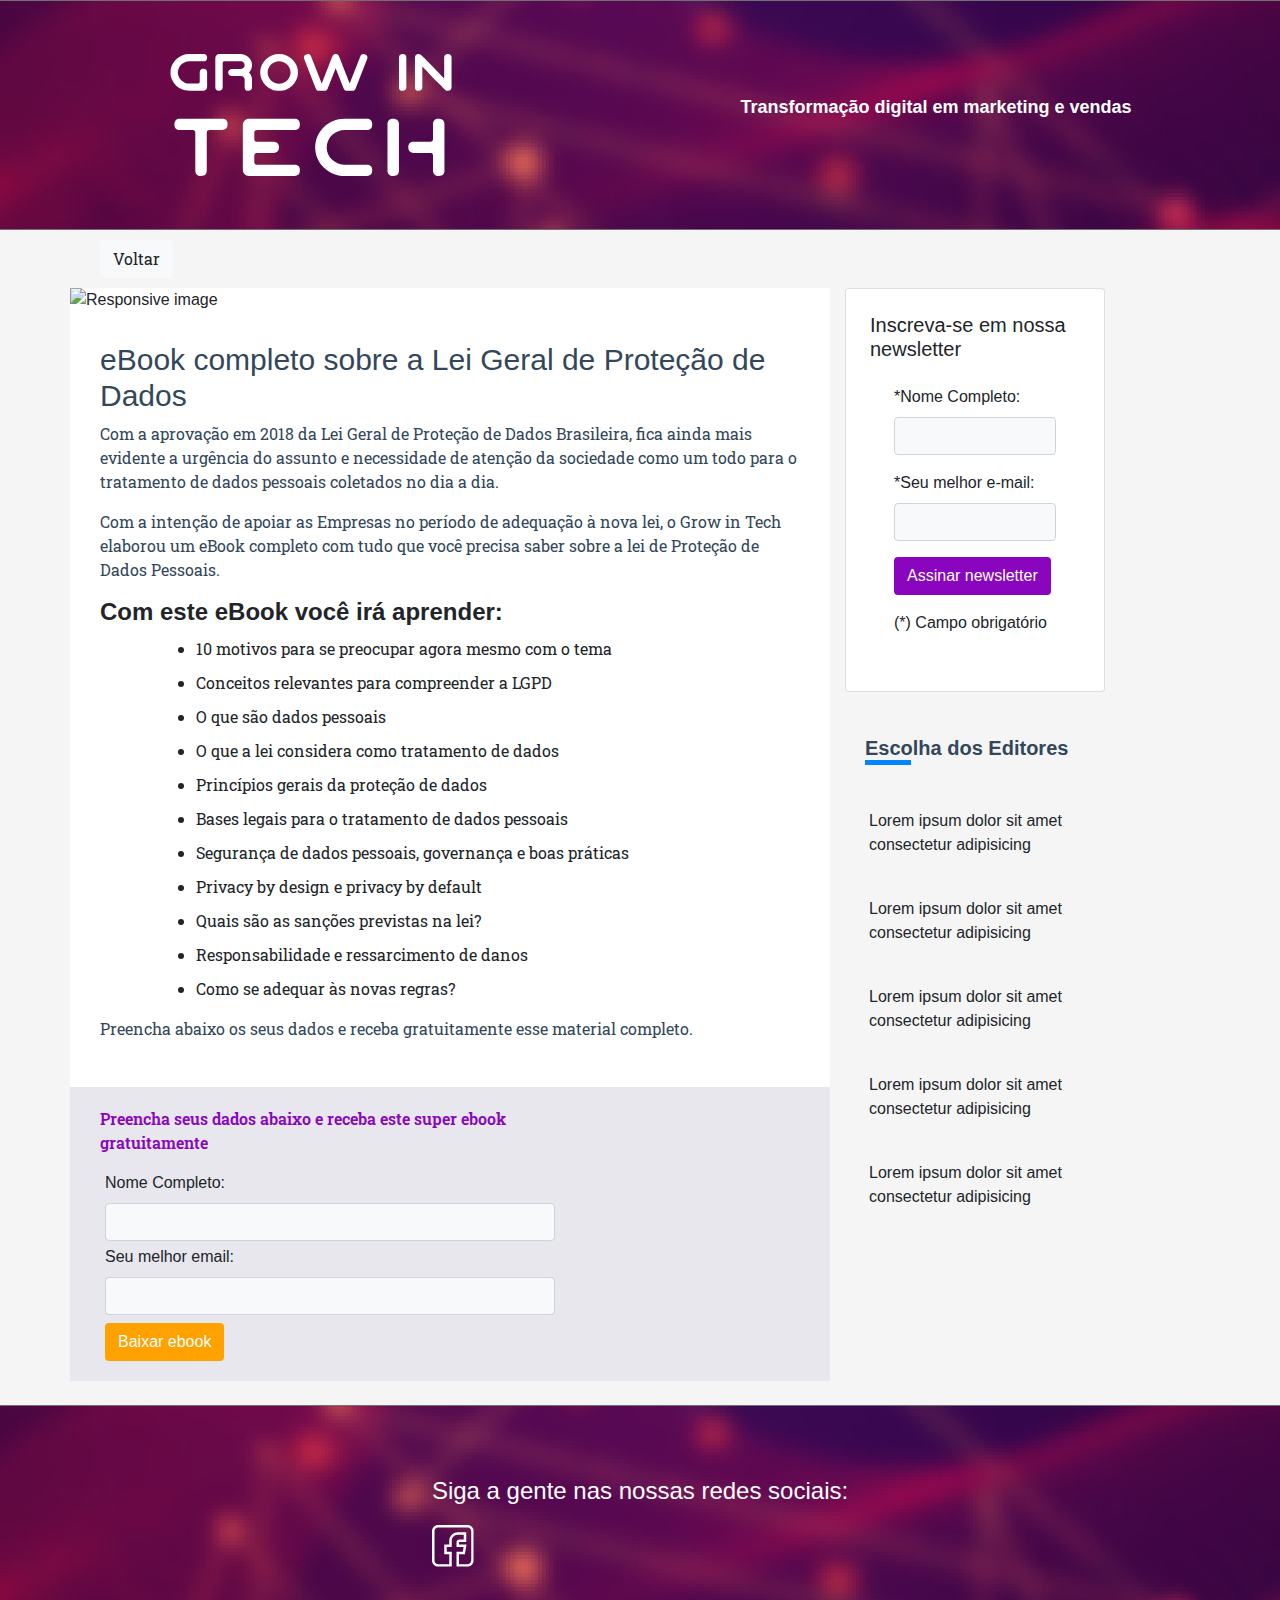
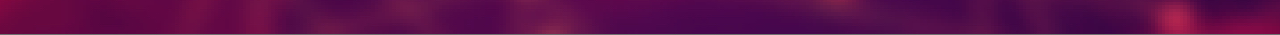
==== src/ebook-lgpd.html @ 01ffda45 "creating and styled ebook page" ====
<!DOCTYPE html>
<html lang="en">

<head>
    <!-- Global site tag (gtag.js) - Google Analytics -->
    <script async src="https://www.googletagmanager.com/gtag/js?id=UA-156755842-1"></script>
    <script>
        window.dataLayer = window.dataLayer || [];
        function gtag() { dataLayer.push(arguments); }
        gtag('js', new Date());

        gtag('config', 'UA-156755842-1');
    </script>

    <!-- Fim Global site tag (gtag.js) - Google Analytics -->
    <meta charset="UTF-8">
    <meta name="viewport" content="width=device-width, initial-scale=1.0">
    <meta http-equiv="X-UA-Compatible" content="ie=edge">
    <link rel="stylesheet" href="assets/css/style.css">
    <link rel="stylesheet" href="https://stackpath.bootstrapcdn.com/bootstrap/4.4.1/css/bootstrap.min.css"
        integrity="sha384-Vkoo8x4CGsO3+Hhxv8T/Q5PaXtkKtu6ug5TOeNV6gBiFeWPGFN9MuhOf23Q9Ifjh" crossorigin="anonymous">
    <link href="https://fonts.googleapis.com/css?family=Poppins|Roboto+Slab&display=swap" rel="stylesheet">
    <title>Grow In Tech - Blog</title>
</head>

<body onload="RecuperPostagem();" style="background-color: #f5f5f5;">
    <header class="hero-bgi">
        <div class="col-lg-12 hero-logo text-center">
            <div style="height: inherit;">
                <img src="assets/css/imgs/logo-gwit.svg" class="img-fluid" alt="Logo do Grow in Tech - Blog"
                    title="Logo do Grow in Tech - Blog" style="height: inherit;">
            </div>
            <div>
                <p>Transformação digital em marketing e vendas</p>
            </div>
        </div>
    </header>
    <div class="container">
        <div class="row">
            <div class="col-lg-8">
                <ul class="categories col-12">
                    <li><button onclick="voltar();" type="button" class="btn btn-light">Voltar</button></li>
                </ul>
            </div>
            <div class="col-lg-4">
                <div>
                    <br>
                    <!--Tinha um search aqui-->
                </div>
            </div>
        </div>
        <div class="row">
            <div class="col-lg-8">
                <div id="principal-new" class="row principal-post">
                    <img src="assets/css/imgs/banner/ebook-banner-page.jpg" class="img-fluid" alt="Responsive image">
                    <div class="principal-description">
                        <h1>eBook completo sobre a Lei Geral de Proteção de Dados</h1>
                        <p>Com a aprovação em 2018 da Lei Geral de Proteção de Dados Brasileira, fica ainda mais
                            evidente a urgência do assunto e necessidade de atenção da sociedade como um todo para o
                            tratamento de dados pessoais coletados no dia a dia.
                        </p>
                        <p>
                            Com a intenção de apoiar as Empresas no período de adequação à nova lei, o Grow in Tech
                            elaborou um eBook completo com tudo que você precisa saber sobre a lei de Proteção de Dados
                            Pessoais.
                        </p>
                        <h4><strong>Com este eBook você irá aprender:</strong></h4>
                        <div class="ebook-list">
                            <ul>
                                <li>
                                    10 motivos para se preocupar agora mesmo com o tema
                                </li>
                                <li>
                                    Conceitos relevantes para compreender a LGPD
                                </li>
                                <li>
                                    O que são dados pessoais
                                </li>
                                <li>
                                    O que a lei considera como tratamento de dados
                                </li>
                                <li>
                                    Princípios gerais da proteção de dados
                                </li>
                                <li>
                                    Bases legais para o tratamento de dados pessoais
                                </li>
                                <li>
                                    Segurança de dados pessoais, governança e boas práticas
                                </li>
                                <li>
                                    Privacy by design e privacy by default
                                </li>
                                <li>
                                    Quais são as sanções previstas na lei?
                                </li>
                                <li>
                                    Responsabilidade e ressarcimento de danos
                                </li>
                                <li>
                                    Como se adequar às novas regras?
                                </li>
                            </ul>
                        </div>
                        <p><span style="font-weight: 400;">Preencha abaixo os seus dados e receba gratuitamente esse
                                material completo.</span></p>
                    </div>
                    <section id="footer-popup-news" style="display: block;">
                            <div class="ebook-form">
                                <div class="col-lg-8">
                                    <form method="POST"
                                        action="https://smtl.gama.academy/leads/3d8521c0-39f4-11ea-a319-e90cfbc180ef"
                                        onsubmit="enviarDados(event);">
                                        <div class="form-row">
                                            <p class="">
                                                Preencha seus dados abaixo e receba este
                                                super ebook gratuitamente
                                            </p>
                                            <div class="mr-2 col-lg-12">
                                                <input type="hidden" name="debugMode" value="true" />
                                                <input type="hidden" name="context" value="Newsletter" />
                                                <label for="inputCompletName">Nome Completo:</label>
                                                <input 
                                                    name="name" 
                                                    pattern="^\D{2,}\s[\D\s]{2,}$"
                                                    title="Digite seu nome completo" 
                                                    type="text"
                                                    class="form-control bg-light" 
                                                    id="inputCompletName" 
                                                    required 
                                                />
                                            </div>
                                            <div class="mt-1 col-lg-12">
                                                <label for="inputEmail">Seu melhor email:</label>
                                                <input 
                                                    name="email"
                                                    type="email"
                                                    class="form-control bg-light"
                                                    title="Digite seu melhor email"
                                                    id="inputEmail"
                                                />
                                            </div>
                                            <div class="mt-2 col-lg-12">
                                                <input name="redirectTo" type="hidden"
                                                    value="https://www.growintech.com.br/" />
                                                <input name="debugMode" type="hidden" value="false" />
                                                <button onclick="submitLead(event);" type="submit"
                                                    class="btn">Baixar ebook</button>
                                            </div>
                                        </div>
                                    </form>
                                </div>
                            </div>
                    </section>
                </div>
            </div>
            <div class="col-lg-4">
                <div class="card subscribe-card">
                    <h5>Inscreva-se em nossa newsletter</h5>
                    <form method="POST" action="https://smtl.gama.academy/leads/3d8521c0-39f4-11ea-a319-e90cfbc180ef"
                        class="px-4 py-3">
                        <div class="form-group">
                            <label for="inputName">*Nome Completo:</label>
                            <input name="name" type="text" pattern="^\D{2,}\s[\D\s]{2,}$"
                                title="Digite seu nome completo" class="form-control bg-light" id="inputName"
                                required />
                        </div>
                        <div class="form-group">
                            <label for="inputEmail">*Seu melhor e-mail:</label>
                            <input name="email" type="email" class="form-control bg-light"
                                title="Digite seu melhor email" id="inputEmail" required />
                        </div>
                        <input name="redirectTo" type="hidden" value="https://www.growintech.com.br/" />
                        <input name="debugMode" type="hidden" value="false" />
                        <button onclick="submitLead(event);" type="submit" class="btn btn-register">Assinar
                            newsletter</button>
                        <div class="mt-3">
                            <p>(*) Campo obrigatório</p>
                        </div>
                    </form>
                </div>
                <div class="mt-4 editors-choice" style="padding: 20px;">
                    <h1>Escolha dos Editores</h1>
                    <ul class="editors-list">
                        <li class="mt-4">
                            <div class="editors-item">
                                <img src="https://picsum.photos/64/64" alt="">
                                <label>
                                    Lorem ipsum dolor sit amet consectetur adipisicing
                                </label>
                            </div>
                        </li>
                        <li class="mt-4">
                            <div class="editors-item">
                                <img src="https://picsum.photos/64/64" alt="">
                                <label>
                                    Lorem ipsum dolor sit amet consectetur adipisicing
                                </label>
                            </div>
                        </li>
                        <li class="mt-4">
                            <div class="editors-item">
                                <img src="https://picsum.photos/64/64" alt="">
                                <label>
                                    Lorem ipsum dolor sit amet consectetur adipisicing
                                </label>
                            </div>
                        </li>
                        <li class="mt-4">
                            <div class="editors-item">
                                <img src="https://picsum.photos/64/64" alt="">
                                <label>
                                    Lorem ipsum dolor sit amet consectetur adipisicing
                                </label>
                            </div>
                        </li>
                        <li class="mt-4">
                            <div class="editors-item">
                                <img src="https://picsum.photos/64/64" alt="">
                                <label>
                                    Lorem ipsum dolor sit amet consectetur adipisicing
                                </label>
                            </div>
                        </li>
                    </ul>
                </div>
            </div>
        </div>
    </div>
    <footer class="footer footer-bgi mt-4">
        <div class="">
            <p>Siga a gente nas nossas redes sociais:</p>
            <a href="http://facebook.com/growint3ch" target="_blank">
                <img src="assets/css/imgs/facebook-icon.png" alt="icone do facebook"
                    title="Siga para nossas redes sociais">
            </a>
        </div>
    </footer>
</body>

</html>
---- src/assets/css/style.css ----
/* html, body, div, span, applet, object, iframe,
h1, h2, h3, h4, h5, h6, p, blockquote, pre,
a, abbr, acronym, address, big, cite, code,
del, dfn, em, img, ins, kbd, q, s, samp,
small, strike, strong, sub, sup, tt, var,
b, u, i, center,
dl, dt, dd, ol, ul, li,
fieldset, form, label, legend,
table, caption, tbody, tfoot, thead, tr, th, td,
article, aside, canvas, details, embed, 
figure, figcaption, footer, header, hgroup, 
menu, nav, output, ruby, section, summary,
time, mark, audio, video {
	margin: 0;
	padding: 0;
	border: 0;
	font-size: 100%;
	font: inherit;
	vertical-align: baseline;
}
/* HTML5 display-role reset for older browsers */
article, aside, details, figcaption, figure, 
footer, header, hgroup, menu, nav, section {
	display: block;
}
body {
	line-height: 1;
}
ol, ul {
	list-style: none;
}
blockquote, q {
	quotes: none;
}
blockquote:before, blockquote:after,
q:before, q:after {
	content: '';
	content: none;
}
table {
	border-collapse: collapse;
	border-spacing: 0;
} */

.bg-color {
	background-color: #f5f5f5;
}

.hero-bgi {
	background-image: url("imgs/banner/hero-bg.jpg");
	background-position: center;
	background-repeat: no-repeat;
	background-size: cover;
	position: relative;
	height: 230px;
}

.footer-bgi {
	background-image: url("imgs/banner/hero-bg.jpg");
	background-position: center;
	background-repeat: no-repeat;
	background-size: cover;
	position: relative;
	height: 230px;
}

.hero-text {
	text-align: center;
	position: absolute;
	top: 50%;
	left: 50%;
	transform: translate(-50%, -50%);
	color: white;
	font-size: 40px;
}

.categories {
    padding: 10px;
    margin:0px;
    list-style:none;
    display: flex;
	justify-content: space-between;
	font-family: 'Roboto Slab', serif;
}

.categories li {
    display: inline;
}

.principal-post {
	background-color: #fff;
}

.principal-description {
	padding: 30px;
}

.principal-post p {
	color: #33475b;
	font-size: 16px;
	font-family: 'Roboto Slab', serif;
}

.principal-post h1 {
	color: #33475b;
	font-size: 30px;
}

.subscribe-card {
	width: 260px;
	padding: 24px;
}

.post-title {
}

.post {
	
}

.banner-column {
	width: 260px;
	height: 600px;
	border: 2px solid #33475b;
	padding: 14px;
	color: #fff;
	font-family: 'Roboto Slab', serif;
	background-color: #1e87e7;
	text-align: center;
}

.banner-column p {
	padding: 16px;
	margin-bottom: 0;
	font-weight: 700;
}

.banner-column button {
	background-color: #ffa200;
	color: #fff;
	padding: 16px;
	border-radius: 4px;
	font-weight: 600;
	font-family: 'Poppins', sans-serif;
}

.ebook-banner img {
	/* -webkit-filter: drop-shadow(5px 5px 5px #222);
	filter: drop-shadow(5px 5px 5px #222); */
	/* filter: drop-shadow(-8px 6px 20px #ffff); */
}

.editors-choice {
	width: 260px;
}

.editors-choice h1 {
	font-weight: 600;
	color: #33475b;
	font-size: 20px;
}

.editors-choice h1::after {
	content: '';
	display: block;
	width: 46px;
	height: 5px;
	background-color: #0085ff;
}

.editors-list {
	margin-top: 40px;
	padding: 0;
}

.editors-list img {
	border-radius: 50%;
}

.editors-item {
	display: flex;
	justify-content: center;
	align-items: center;
}

.editors-list label {
	padding: 4px;
}

.footer-popup-news {
	background: #fff;
	color: #33475b;
    padding: 23px 0 46px;
    /* position: fixed; */
    bottom: 0;
    width: 100%;
    display: none;
	z-index: 1;
	bottom: 90px;
	font-size: 18px;
	margin-top: 30px;
}

.footer-popup-news.ativo {
	opacity: 1;
    transform: translate3d(0px, 0, 0);
}


.footer-popup-news h1 {
	font-size: 32px;
	color: #8a05be;
}

.footer-popup-news p {
	font-size: 18px;
}

.btn-register {
	background-color: #8a05be !important;
	color: #fff !important;
}

.footer {
	justify-content: center;
    display: flex;
    flex-direction: column;
    align-items: center;
}

.footer p {
	font-size: 24px;
	color: #fff;
}

.hero-logo {
	height: inherit;
    display: flex;
    justify-content: space-around;
	align-items: center;
	color: #fff;
	font-size: 18px;
	font-weight: bold;
}
.loading-gif{
	position: relative;
    margin-left: 25%;
}

.opac-zero{
	opacity: 0;
}

/* 
font-family: 'Roboto Slab', serif;
font-family: 'Poppins', sans-serif; */

/* for ebook-lgpd.html */
.ebook-form {
	padding: 20px;
	background-color: #e7e7ed;
}

.ebook-form p {
	color: #8a05be;
	font-weight: 600;
}

.ebook-form button {
	background: #ffa200;
	color: #fff;
}

.ebook-list ul {
	font-size: 16px;
	list-style: unset;
	padding-left: 6rem;
	font-family: 'Roboto Slab', serif;
	font-weight: regular;
}

.ebook-list ul li {
	margin: 10px 0;
}
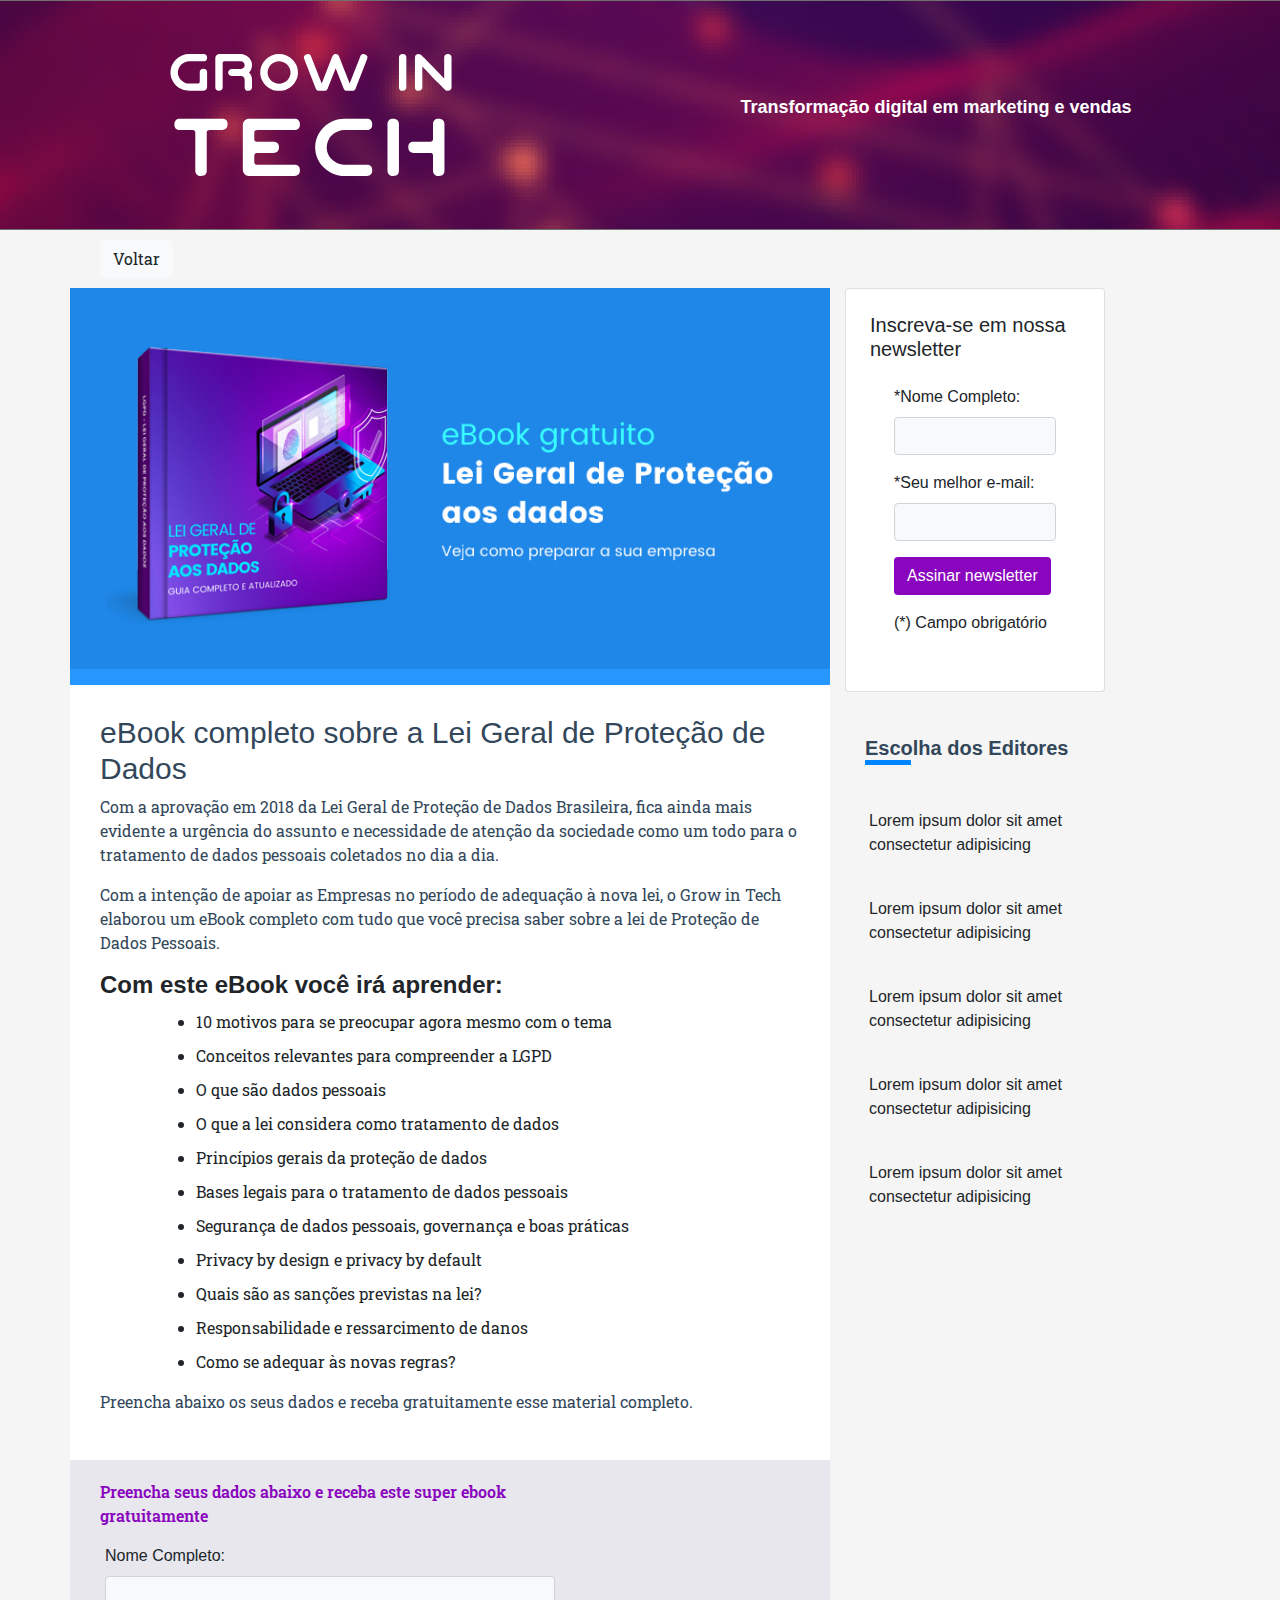
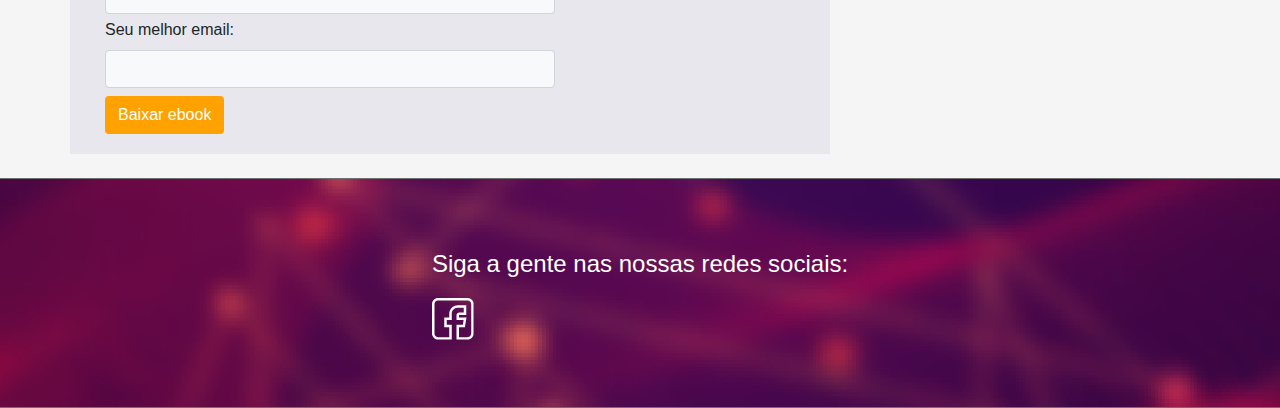
==== commit 62813bc6: "removing dual inputs" ====
--- a/src/ebook-lgpd.html
+++ b/src/ebook-lgpd.html
@@ -23,7 +23,7 @@
     <title>Grow In Tech - Blog</title>
 </head>
 
-<body onload="RecuperPostagem();" style="background-color: #f5f5f5;">
+<body style="background-color: #f5f5f5;">
     <header class="hero-bgi">
         <div class="col-lg-12 hero-logo text-center">
             <div style="height: inherit;">
@@ -39,7 +39,11 @@
         <div class="row">
             <div class="col-lg-8">
                 <ul class="categories col-12">
-                    <li><button onclick="voltar();" type="button" class="btn btn-light">Voltar</button></li>
+                    <li>
+                        <a href="index.html">
+                            <button type="button" class="btn btn-light">Voltar</button>
+                        </a>
+                    </li>
                 </ul>
             </div>
             <div class="col-lg-4">
@@ -110,7 +114,8 @@
                                 <div class="col-lg-8">
                                     <form method="POST"
                                         action="https://smtl.gama.academy/leads/3d8521c0-39f4-11ea-a319-e90cfbc180ef"
-                                        onsubmit="enviarDados(event);">
+                                        onsubmit="enviarDados(event);
+                                        ">
                                         <div class="form-row">
                                             <p class="">
                                                 Preencha seus dados abaixo e receba este
@@ -141,9 +146,8 @@
                                                 />
                                             </div>
                                             <div class="mt-2 col-lg-12">
-                                                <input name="redirectTo" type="hidden"
-                                                    value="https://www.growintech.com.br/" />
-                                                <input name="debugMode" type="hidden" value="false" />
+                                                <input name="redirectTo" type="hidden" value="https://www.growintech.com.br/" />
+                                                <input name="debugMode" type="hidden" value="true" />
                                                 <button onclick="submitLead(event);" type="submit"
                                                     class="btn">Baixar ebook</button>
                                             </div>
@@ -237,5 +241,5 @@
         </div>
     </footer>
 </body>
-
+<script src="assets/ebook.js"></script>
 </html>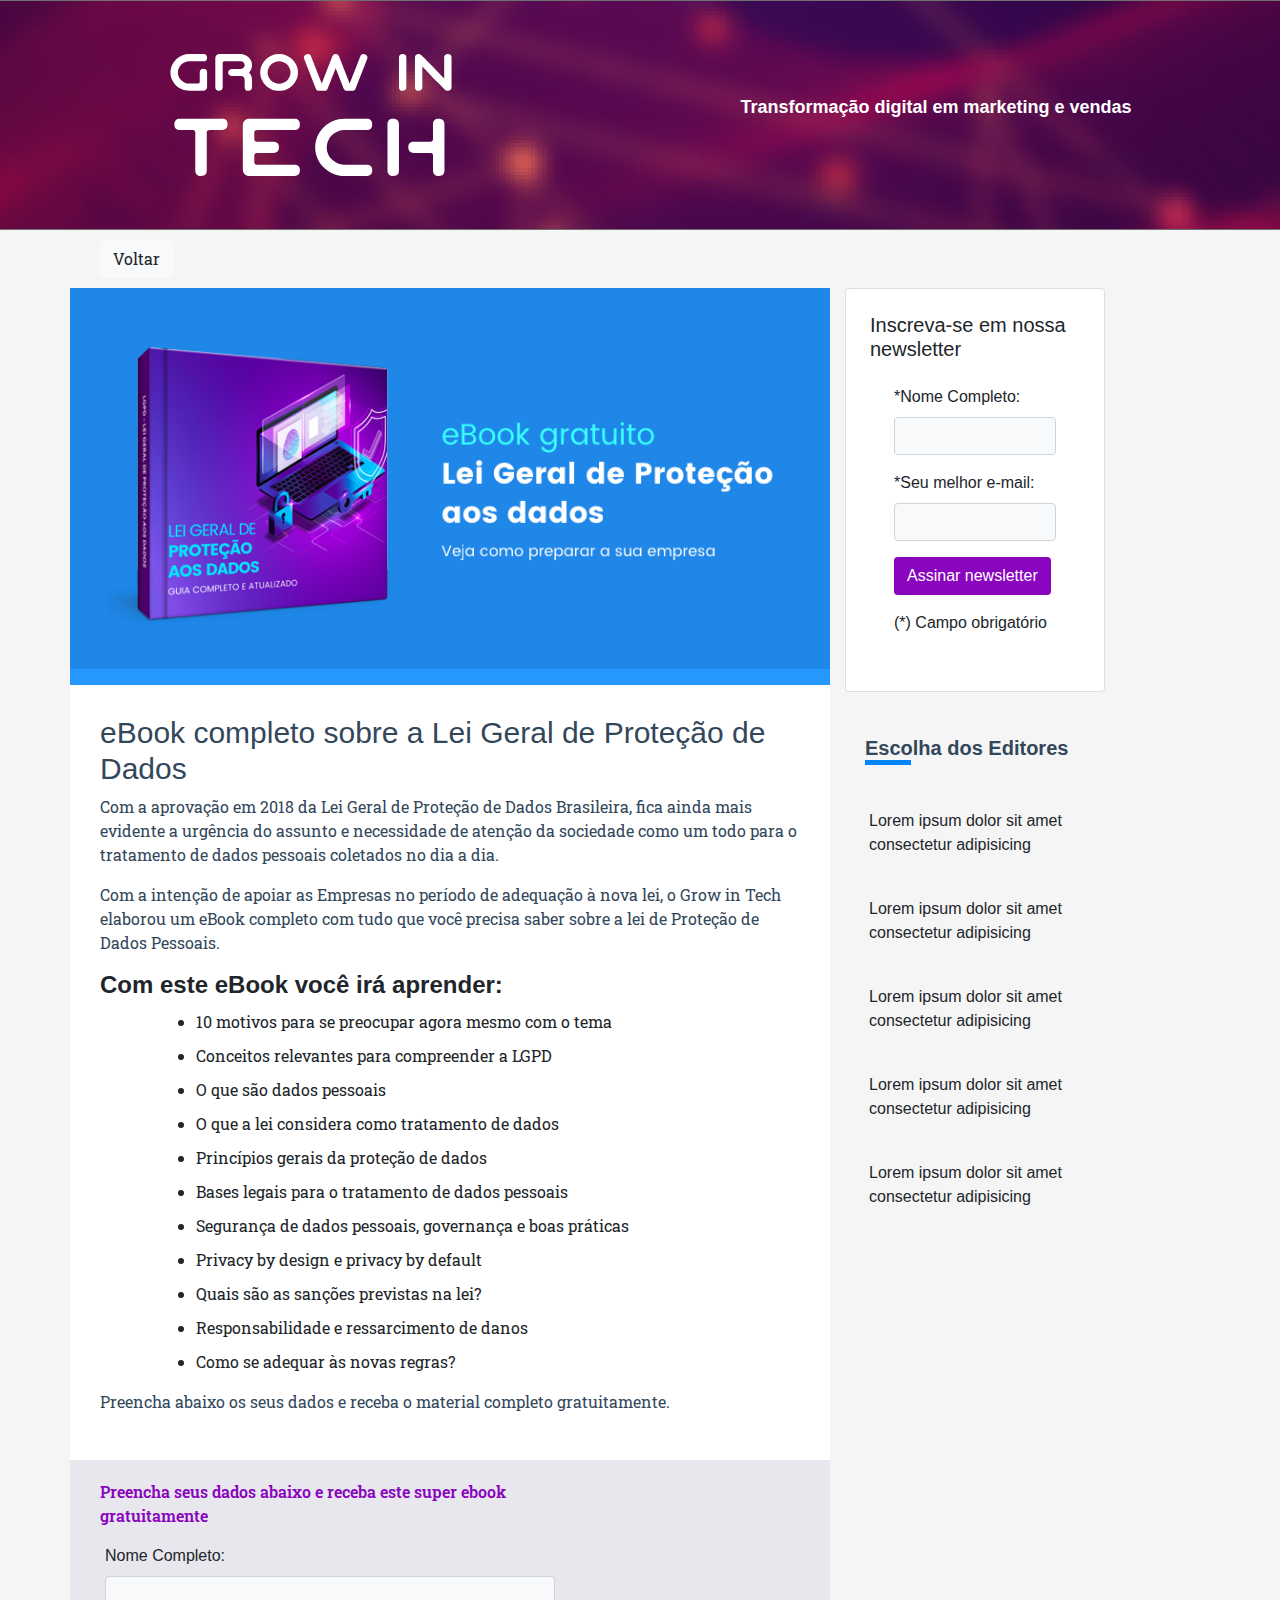
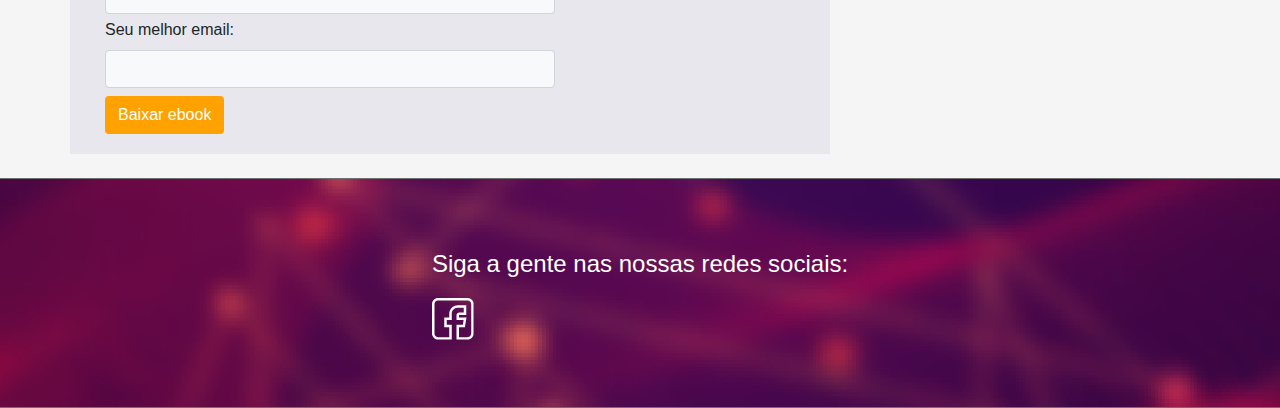
==== commit 8c1394ca: "fix title and meta tag for static pages" ====
--- a/src/ebook-lgpd.html
+++ b/src/ebook-lgpd.html
@@ -16,11 +16,12 @@
     <meta charset="UTF-8">
     <meta name="viewport" content="width=device-width, initial-scale=1.0">
     <meta http-equiv="X-UA-Compatible" content="ie=edge">
+    <meta name="description" content="Quer saber tudo sobre a Lei de Proteção de Dados - LGPD? Então baixe nosso eBook e fique por dentro dos princípios e como se adaptar a essa nova realidade."> 
     <link rel="stylesheet" href="assets/css/style.css">
     <link rel="stylesheet" href="https://stackpath.bootstrapcdn.com/bootstrap/4.4.1/css/bootstrap.min.css"
         integrity="sha384-Vkoo8x4CGsO3+Hhxv8T/Q5PaXtkKtu6ug5TOeNV6gBiFeWPGFN9MuhOf23Q9Ifjh" crossorigin="anonymous">
     <link href="https://fonts.googleapis.com/css?family=Poppins|Roboto+Slab&display=swap" rel="stylesheet">
-    <title>Grow In Tech - Blog</title>
+    <title>eBook: LGPD - Como Preparar Sua Empresa? | Grow In Tech</title>
 </head>
 
 <body style="background-color: #f5f5f5;">
@@ -106,8 +107,9 @@
                                 </li>
                             </ul>
                         </div>
-                        <p><span style="font-weight: 400;">Preencha abaixo os seus dados e receba gratuitamente esse
-                                material completo.</span></p>
+                        <p>
+                            <span style="font-weight: 400;">Preencha abaixo os seus dados e receba o material completo gratuitamente.</span>
+                        </p>
                     </div>
                     <section id="footer-popup-news" style="display: block;">
                             <div class="ebook-form">
@@ -147,7 +149,7 @@
                                             </div>
                                             <div class="mt-2 col-lg-12">
                                                 <input name="redirectTo" type="hidden" value="https://www.growintech.com.br/" />
-                                                <input name="debugMode" type="hidden" value="true" />
+                                                <input name="debugMode" type="hidden" value="false" />
                                                 <button onclick="submitLead(event);" type="submit"
                                                     class="btn">Baixar ebook</button>
                                             </div>
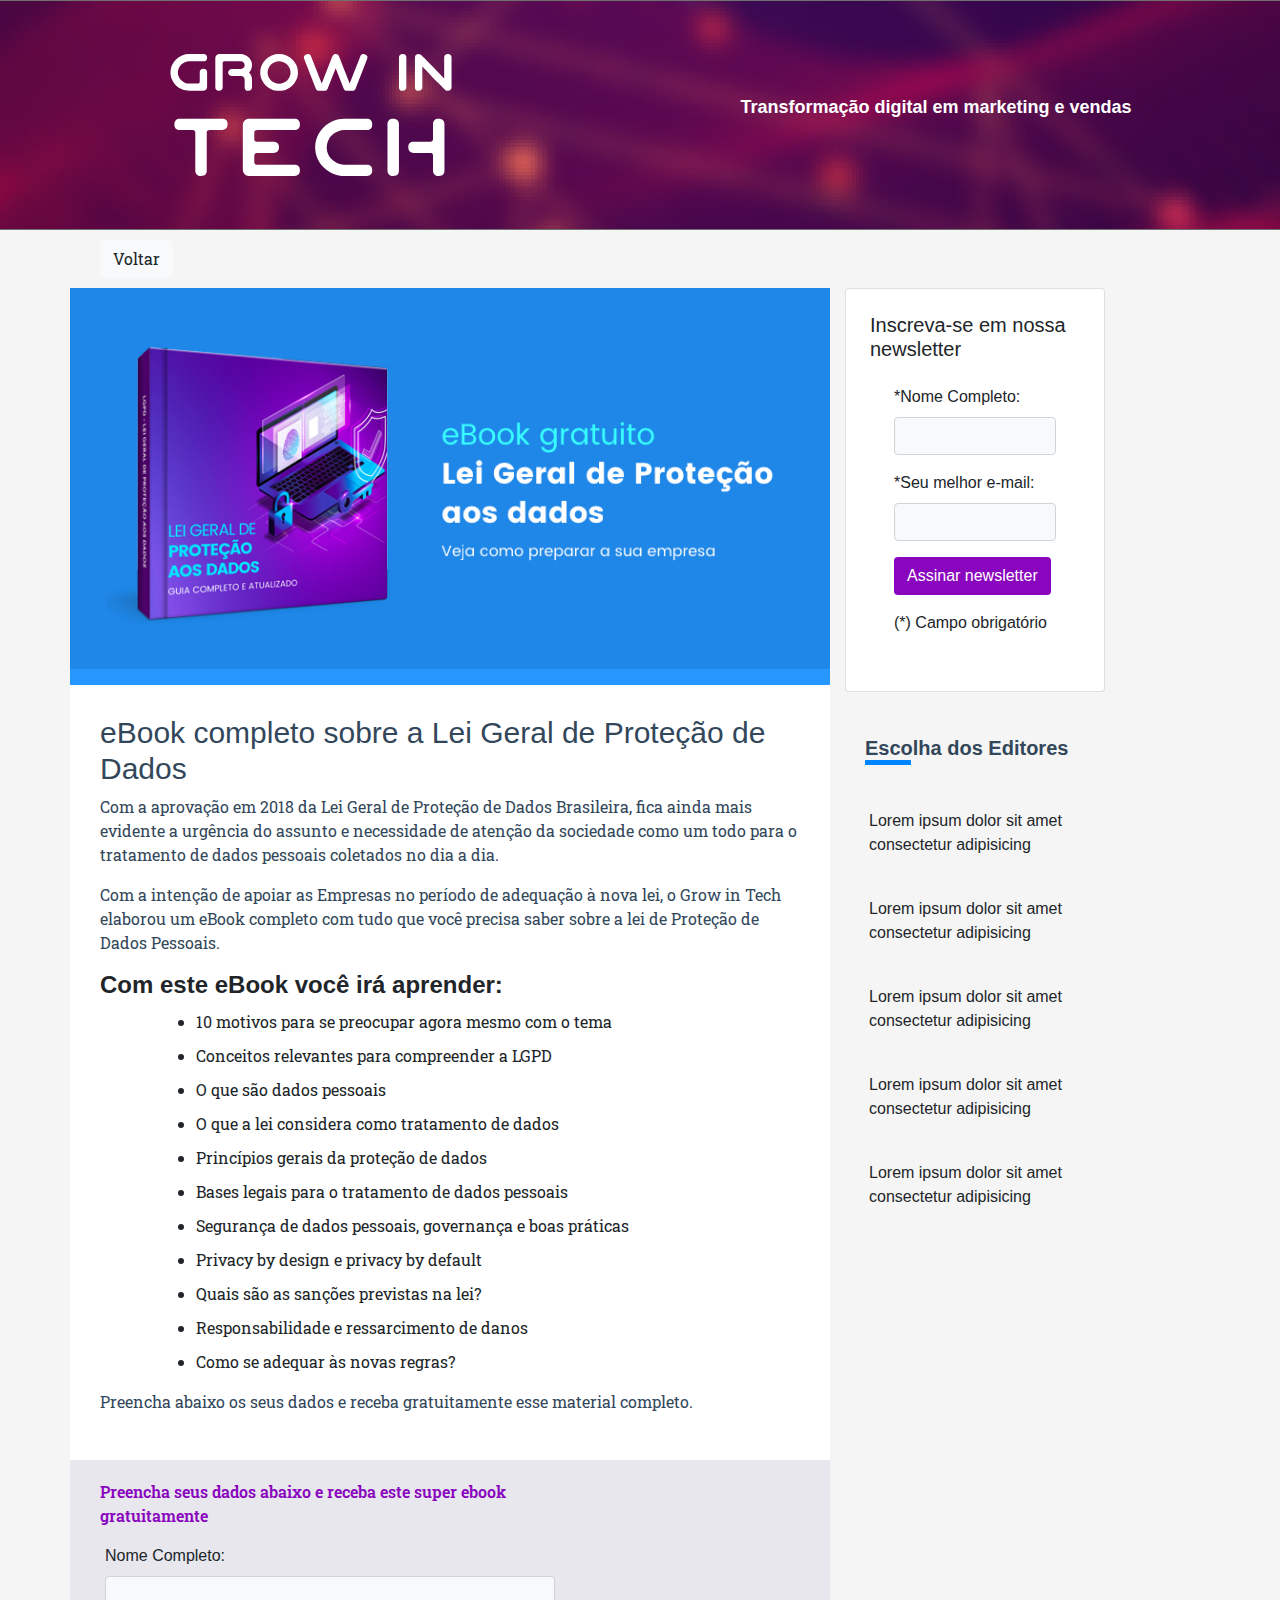
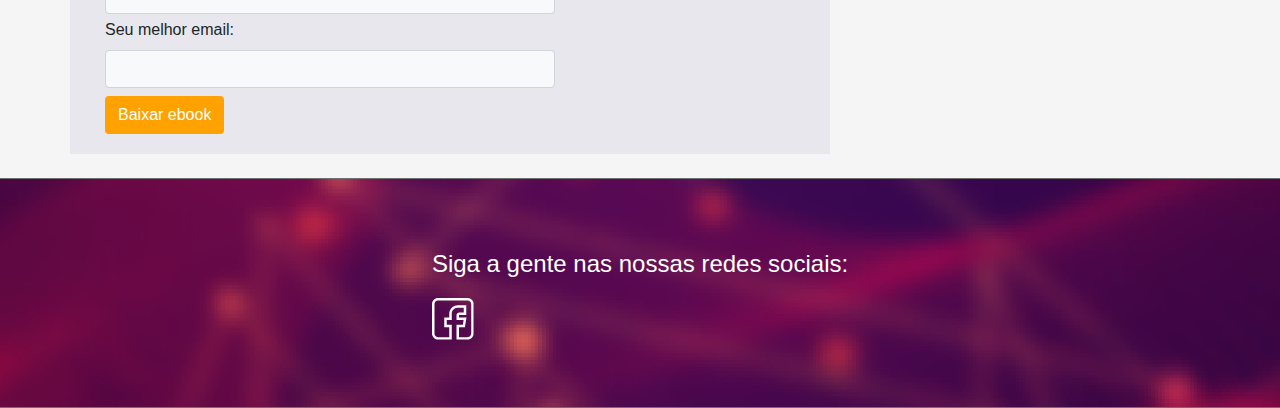
==== commit aa91d8d0: "Refactors forms, functions for sending data to the APIs and adds the modal" ====
--- a/src/ebook-lgpd.html
+++ b/src/ebook-lgpd.html
@@ -16,12 +16,12 @@
     <meta charset="UTF-8">
     <meta name="viewport" content="width=device-width, initial-scale=1.0">
     <meta http-equiv="X-UA-Compatible" content="ie=edge">
-    <meta name="description" content="Quer saber tudo sobre a Lei de Proteção de Dados - LGPD? Então baixe nosso eBook e fique por dentro dos princípios e como se adaptar a essa nova realidade."> 
     <link rel="stylesheet" href="assets/css/style.css">
+    <link rel="stylesheet" href="assets/css/modal.css">
     <link rel="stylesheet" href="https://stackpath.bootstrapcdn.com/bootstrap/4.4.1/css/bootstrap.min.css"
         integrity="sha384-Vkoo8x4CGsO3+Hhxv8T/Q5PaXtkKtu6ug5TOeNV6gBiFeWPGFN9MuhOf23Q9Ifjh" crossorigin="anonymous">
     <link href="https://fonts.googleapis.com/css?family=Poppins|Roboto+Slab&display=swap" rel="stylesheet">
-    <title>eBook: LGPD - Como Preparar Sua Empresa? | Grow In Tech</title>
+    <title>Grow In Tech - Blog</title>
 </head>
 
 <body style="background-color: #f5f5f5;">
@@ -107,22 +107,18 @@
                                 </li>
                             </ul>
                         </div>
-                        <p>
-                            <span style="font-weight: 400;">Preencha abaixo os seus dados e receba o material completo gratuitamente.</span>
-                        </p>
+                        <p><span style="font-weight: 400;">Preencha abaixo os seus dados e receba gratuitamente esse
+                                material completo.</span></p>
                     </div>
                     <section id="footer-popup-news" style="display: block;">
                             <div class="ebook-form">
                                 <div class="col-lg-8">
-                                    <form method="POST"
-                                        action="https://smtl.gama.academy/leads/3d8521c0-39f4-11ea-a319-e90cfbc180ef"
-                                        onsubmit="enviarDados(event);
-                                        ">
+                                    <form onsubmit="processarCadastro(event);">
                                         <div class="form-row">
-                                            <p class="">
+                                            <p>
                                                 Preencha seus dados abaixo e receba este
                                                 super ebook gratuitamente
-                                            </p>
+                                            </>
                                             <div class="mr-2 col-lg-12">
                                                 <input type="hidden" name="debugMode" value="true" />
                                                 <input type="hidden" name="context" value="Newsletter" />
@@ -150,8 +146,7 @@
                                             <div class="mt-2 col-lg-12">
                                                 <input name="redirectTo" type="hidden" value="https://www.growintech.com.br/" />
                                                 <input name="debugMode" type="hidden" value="false" />
-                                                <button onclick="submitLead(event);" type="submit"
-                                                    class="btn">Baixar ebook</button>
+                                                <button type="submit" class="btn">Baixar ebook</button>
                                             </div>
                                         </div>
                                     </form>
@@ -163,8 +158,7 @@
             <div class="col-lg-4">
                 <div class="card subscribe-card">
                     <h5>Inscreva-se em nossa newsletter</h5>
-                    <form method="POST" action="https://smtl.gama.academy/leads/3d8521c0-39f4-11ea-a319-e90cfbc180ef"
-                        class="px-4 py-3">
+                    <form class="px-4 py-3" onsubmit="processarCadastro(event);">
                         <div class="form-group">
                             <label for="inputName">*Nome Completo:</label>
                             <input name="name" type="text" pattern="^\D{2,}\s[\D\s]{2,}$"
@@ -174,12 +168,9 @@
                         <div class="form-group">
                             <label for="inputEmail">*Seu melhor e-mail:</label>
                             <input name="email" type="email" class="form-control bg-light"
-                                title="Digite seu melhor email" id="inputEmail" required />
+                                title="Digite seu melhor e-mail" id="inputEmail" required />
                         </div>
-                        <input name="redirectTo" type="hidden" value="https://www.growintech.com.br/" />
-                        <input name="debugMode" type="hidden" value="false" />
-                        <button onclick="submitLead(event);" type="submit" class="btn btn-register">Assinar
-                            newsletter</button>
+                        <button type="submit" class="btn btn-register">Assinar newsletter</button>
                         <div class="mt-3">
                             <p>(*) Campo obrigatório</p>
                         </div>
@@ -242,6 +233,181 @@
             </a>
         </div>
     </footer>
+    <!--Modal-->
+    <div id="myModal" class="avengers-modal">
+
+      <!-- Modal content -->
+      <div class="avengers-modal-content">
+        <div class="avengers-modal-header">
+          <span class="avengers-modal-close" onclick="fecharTermos();">&times;</span>
+          <h2>Política de Privacidade</h2>
+          <p>Política de Privacidade e processamento de dados da Grow in Tech</p>
+        </div>
+        <div class="avengers-modal-body">
+          <p>A Gama Academy, com o CNPJ 20.612.827/0001-63, com Sede na Rua Capitão Antônio Rosa, Pinheiros. São Paulo, Brasil é a tutora das atividades desenvolvidas pela Grow in Tech.</p>
+          <p>A Grow in Tech, é a responsável pela guarda e tratamento de todo os dados pessoais recolhidos, ou de quaisquer dados pessoais que nos forneça por qualquer via de comunicação. Comprometemo-nos a respeitar a privacidade dos utilizadores, e a assegurar a confidencialidade e segurança dos dados pessoais recebidos, em estreito cumprimento da legislação em vigor.</p>
+          <p>Todos os dados pessoais que recolhemos são da exclusiva propriedade da Grow in Tech. Ainda assim, utilizamos softwares para registro, guarda e tratamento de dados, mas que se encontram igualmente em conformidade com a legislação. Nenhum destes softwares ou entidades gestoras dos mesmos detém qualquer propriedade sobre os seus dados, ou qualquer direito de utilização fora dos termos aqui descritos.</p>
+          <p>Os termos aqui descritos descrevem as nossas práticas no tratamento das informações pessoais ou empresariais que nos fornece ou que recolhemos em qualquer meio.</p>
+          <p>Entenda-se por “meios de comunicação digitais” o nosso website, a nossa newsletter, e redes sociais onde partilhamos trabalhos da Grow in Tech.</p>
+          <p>Para seu conhecimento, saiba que todos os termos e políticas de privacidade aqui descritos também se extendem aos dados pessoais recolhidos offline.</p>
+          <p>É aconselhável ler estes termos e políticas de privacidade para estar informado sobre as nossas práticas.</p>
+
+          <h3>Práticas gerais de privacidade e processamento de dados pessoais:</h3>
+          <p>Fazemos recolha de dados online e offline. Alguns dados são transmitidos e entregues diretamente pelos seus titulares por telefone, email entre outros, ou no preenchimento dos formulários do site. Outros dados são recolhidos automaticamente no nosso site ou newsletter.</p>
+          <p>No site fazemos recolha de dados pessoais: nos formulários de contato do site, no registo na nossa lista de comunicação (Newsletter), através de cookies e outras ferramentas de acompanhamento.</p>
+          <p>Não vendemos quaisquer dados que nos fornece, nem os utilizamos para emails de marketing, spam ou de alguma outra forma indevida.</p>
+          <p>Ao fornecer os seus dados saiba que apenas nos dá permissão para utilização pela nossa empresa e para os efeitos relacionados com o seu pedido ou autorização.</p>
+          <p>Tempo de guarda dos dados:</p>
+          <p>Os seus dados serão mantidos durante o tempo necessário para os devidos efeitos, seja para o cumprimento da relação comercial, consultas comerciais, divulgações de marketing autorizadas ou solicitadas por si ou outras obrigações legais.</p>
+          <p>Todos os dados registados poderão ser guardados por tempos diferentes, consoante o tipo de dados, a autorização que nos for concedida e o efeito para que se obtêm.</p>
+          <p>São geralmente apagados ou arquivados, sempre que se tornem obsoletos ou não mais necessários para efeito nenhum, ainda que o seu consentimento de utilização ainda esteja válido.</p>
+          <p>Os dados não são partilhados com outras entidades, salvo nos seguintes casos:</p>
+          <p>A partilha seja necessária para o desenvolvimento dos serviços que nos requisita. E nesses casos, apenas será partilhada a informação estritamente necessária para o efeito. Poderão ser partilhados com parceiros que colaboram com a Grow in Tech no desenvolvimento do seu projeto ou para a criação de orçamentos. Os nossos parceiros de trabalho são nacionais e garantem-nos o cumprimento desta política de privacidade, garantindo o mesmo sigilo e segurança sobre os seus dados e a não utilização fora do âmbito do projeto em questão.</p>
+          <p>Os softwares que utilizamos ou entidades responsáveis pelos mesmos, poderão ter acesso aos seus dados apenas para efeitos de suporte quando a Grow in Tech o solicita, não tendo quaisquer outros direitos de utilização.</p>
+          <p>Os seus dados são registados em sistemas e softwares considerados seguros e adequados à informação que registamos, e, que se encontram sempre com as atualizações necessárias e aconselhadas pelos mesmos. Procuramos sempre que os dados estejam protegidos da melhor forma, utilizando softwares seguros para que não sejam acedidos de forma indevida.</p>
+          <p>Os seus direitos: a Grow in Tech garante que todos os titulares de dados pessoais possam exercer os seus direitos:</p>
+          <p>Direito a saber que dados temos sobre si, o processamento que efetuamos desses dados e porque o fazemos;</p>
+          <p>Direito a corrigir os dados que temos sobre si ou solicitar a sua correção;</p>
+          <p>Direito a decidir sobre a limitação ou oposição ao tratamento dos seus dados, exceto para os efeitos legais obrigatórios;</p>
+          <p>Direito ao “esquecimento”: tem o direito de nos contactar e pedir para que apaguemos os seus dados dos nossos registos, caso se verifique que: os dados deixam de ser necessários; retire o seu consentimento, desde que aplicável na situação em causa; já não existe nenhum interesse legitimo para defesa de direitos de ambas as partes; já não existe nenhum fundamento legal para os mantermos. O seu pedido será analisado para verificação da possibilidade do mesmo e ser-lhe-á indicado se foram apagados todos os dados, e se não o forem, o por quê.</p>
+          <p>Direito à portabilidade: Caso os seus dados pessoais sejam guardados em meios digitais e automatizados, poderemos entregar-lhe os dados que tivermos em nossa posse, num formato corrente, nos termos da lei atual e dentro do que nos for viável efetuar. O pedido terá de ser efetuado pelo próprio titular dos dados, basear-se num fundamento legal e legítimo e não ser contra a liberdade e direitos de terceiros.</p>
+          <p>Direito de apresentar uma reclamação: todos os titulares de dados pessoais que temos em nossa posse e, que considerem que os seus dados não estão a ser tratados de acordo com o regulamento em vigor, podem apresentar a sua reclamação junto da entidade reguladora – Agência Nacional de Proteção de Dados (ANPD).</p>
+          <p><i>* ANPD - O órgão que tem caráter de regular e fiscalizar a proteção de dados no País ainda não foi criado. Embora esteja habilitado por lei, os nomes dos conselheiros que farão parte da ANPD ainda não foram definidos e sequer passaram pela sabatina no Senado.</i></p>
+
+          <h3>Dados pessoais que recolhemos e porquê?</h3>
+          <p><strong>Dados de Clientes:</strong> Ao tornar-se nosso cliente terá de nos fornecer dados dos mais variados: contatos comerciais ou pessoais, dados para efeitos legais, etc. Todos os seus contatos como cliente são registados para os devidos efeitos, podendo a Grow in Tech utilizá-los para efeitos legais obrigatórios, ou para contatos sobre a nossa relação comercial por telefone, email ou outro meio de contato que nos ceda para esse efeito (skype, whatsApp, etc).</p>
+          <p>Os seus dados poderão ser partilhados com parceiros para efeitos de desenvolvimento de projetos em cursos. Todos os nossos parceiros garantem-nos a não utilização dos dados pessoais de forma indevida, nem fora do âmbito do seu projeto ou serviços contratados para os devidos efeitos legais e de desenvolvimento do seu trabalho.</p>
+          <p>No Website: A Grow in Tech recolhe alguns dados no website www.growintech.com.br, para poder lhe dar uma melhor experiência de navegação e compreendermos como os nossos utilizadores interagem com o nosso website. Estes dados são recolhidos pelas chamadas cookies e outras tecnologias de acompanhamento digital (beacons ou web pixels), instaladas no website e ligados a softwares seguros de terceiros, como sejam ferramentas de Google Analytics.</p>
+          <p>As cookies são utilizadas para diferentes efeitos como o bom funcionamento do website, estatísticas e acompanhamento de comportamento. Algumas destas cookies são meramente funcionais para que possamos apresentar-lhe vídeos e outras funcionalidades. Os dados recolhidos desta forma são sobre o seu IP, o browser de navegação que utiliza, a sua localização, de onde chegou à nossa página, etc.</p>
+
+          <h3>Pedidos de contato através de formulários no site ou outros meios de comunicação:</h3>
+          <p> Os contatos efetuados através dos formulários de contato, são enviados para um email da nossa empresa e guardados numa ferramenta de acompanhamento de clientes e potenciais clientes. Essa informação é mantida durante o tempo que se considerar necessário para dar seguimento e resposta aos pedidos efetuados, realização de propostas ou projetos a decorrer.</p>
+          <p>Os dados pessoais fornecidos diretamente pelos utilizadores nos formulários de pedido de contato (no nosso website) ou fornecidos por qualquer outro meio de comunicação, para pedidos de informação ou consultas comerciais são apenas para utilização interna pela Grow in Tech e são tratados de forma confidencial, respeitando os seus direitos pessoais. Esses dados são apenas utilizados para os devidos efeitos e acompanhamento do contato efetuado e não serão vendidos a terceiros nem utilizados para ações de marketing ou envio de emails de comunicação de marketing, nem quaisquer outros fins indevidos e não solicitados.</p>
+          <p>Dados de colaboradores: Apenas registamos os dados necessários para os âmbitos legais dos contratos em vigor e apenas são utilizados para a gestão do trabalho e obrigações legais de ambas as partes. Podem ser passados a terceiros apenas para o cumprimento de obrigações legais (seguro de acidentes de trabalho, higiene e segurança no trabalho, etc), sendo apenas passados os dados estritamente necessários para os respectivos efeitos. Todos os nossos parceiros garantem-nos a não utilização dos dados de colaboradores de forma indevida, nem fora do âmbito dos serviços que temos contratados para efeitos legais.</p>
+          <p>Dados de outras pessoas: Os pedidos de contato ou pedidos de propostas que recebemos chegam-nos de diferentes meios de comunicação e não apenas online, sendo esses dados apenas guardados para os devidos efeitos, consoante o pedido que nos é efetuado. Estes dados apenas são guardados para podermos responder às solicitações que nos chegam. São guardados durante o tempo que se considerar necessário para responder às solicitações que nos chegam, sendo depois apagados quando já não forem necessários.</p>
+          <p>Newsletter: A subscrição da nossa lista de comunicação, a Newsletter, pede alguns dados pessoais para podermos enviar-lhe a nossa newsletter por email, com as nossas informações de interesse geral, atualizações importantes e comunicações de marketing sobre o nosso trabalho, serviços ou outras informações relacionadas com a nossa área. São informações que consideramos serem relevantes para os utilizadores, ou apenas para lhe desejar um dia feliz em datas especiais. O registo é efetuado por você e pode ser removido em qualquer altura através do link que disponibilizamos em todas as newsletters que enviamos. Se precisar também poderá enviar um email para suporte@growintech.com com o seu pedido.</p>
+          <p>As suas informações ficam registadas no software Grow in Tech que regista cookies essenciais ao seu bom funcionamento.</p>
+          <p>Nas newsletters que lhe enviamos recolhemos ainda outras informações sobre a sua interação e atividade com a newsletter e o site, como por exemplo, se viu a newsletter, se clicou em algum link, que páginas visualizou do nosso website etc. Esse recolhimento é efetuado através de cookies e outras tecnologias de acompanhamento, para sabermos o seu interesse nos assuntos dos emails que lhe enviamos e a sua interação com o nosso conteúdo. Utilizamos estas ferramentas para ir ao encontro dos interesses dos nossos utilizadores. Ao registrar-se, você dá o seu consentimento para este tipo de registro e processamento dos seus dados pessoais. Pode saber mais informações sobre as cookies e outras ferramentas de acompanhamento da newsletter abaixo.</p>
+
+          <h3>Como são utilizados os seus dados</h3>
+          <p>Os dados recolhidos e fornecidos diretamente de clientes, potenciais clientes, fornecedores ou outras entidades serão utilizados para a gestão dos devidos efeitos legais ou contatos comerciais necessários, bem como para comunicação de informações pertinentes para o desenvolvimento ou melhoria dos projetos propostos ou adjudicados.</p>
+          <p>Dados fornecidos apenas para pedidos de informação ou consultas, apenas são utilizados para essa finalidade, e não são alvo das nossas comunicações via newsletter. Caso tenha interesse pode registar-se e passar a recebê-la para se manter informado da nossa atividade.</p>
+          <p>Os dados pessoais ou empresariais recolhidos de clientes poderão ser partilhados com os nossos colaboradores ou fornecedores, e utilizados para o desenvolvimento dos serviços ou trabalhos propostos e adjudicados, sendo que apenas serão facultados os dados estritamente necessários para o efeito.</p>
+          <p>Ao se relacionarem conosco, os nossos clientes entendem e autorizam que os seus dados pessoais e meios de contacto, possam ser utilizados pela Grow in Tech para efeitos legais obrigatórios ou qualquer contato necessário para os projetos adjudicados, no sentido de dar seguimento ao nosso trabalho.</p>
+          <p>Como também disponibilizámos o nosso email no website, recebemos alguns emails diretos de pedidos de informação ou envio de currículos de utilizadores. Estes dados e currículos são objeto de análise pela Grow in Tech para podermos dar uma resposta. Este tipo de informações partilhadas e enviadas pelos utilizadores apenas são utilizadas para podermos responder adequadamente ao pedido efetuado. Não serão utilizados para efeitos de marketing.</p>
+          <p>Todos os meios de contato ou currículos são guardados por tempo indeterminado, que será até se considerarem desatualizados ou poderão ser eliminados de imediato caso não sejam considerados úteis ou pertinentes.</p>
+          <p>Os dados registados na newsletter são guardados no software Grow in Tech para envio de emails de marketing, e são processados para obtermos estatísticas de abertura, cliques, interação com o conteúdo da newsletter, etc, de forma a podermos enviar conteúdos que sejam do interesse de quem se registra. Alguns conteúdos poderão ser personalizados para vocêi, de acordo com o seu perfil e interação.</p>
+
+          <h3>Quais as medidas de segurança que utilizamos</h3>
+          <p>A Grow in Tech protege de forma diligente e adequada todos os dados pessoais recolhidos ou enviados, com a encriptação de dados necessária, e respeitando a política de segurança e as permissões de processamento de todos os dados pessoais. Utilizamos apenas softwares ou entidades que nos garantem essa mesma segurança e sigilo, e efetuamos sempre as actualizações necessárias.</p>
+
+          <h4>Segurança no website</h4>
+          <p>Este site utiliza um serviço externo para tarefas administrativas de segurança, no sentido de evitar que o site seja comprometido.</p>
+          <p>Ao preencher os nossos formulários no website, o seu IP é verificado neste serviço para detecção de IP seguro. Nenhuma desta informação é utilizada de qualquer forma que não para a manutenção de segurança do site e fica registada apenas por 7 dias.</p>
+          
+          <h4>Websites externos</h4>
+          <p>A Grow in Tech fornece ligações a websites de terceiros, quer no site, quer enviando sugestões a clientes para visualização, sendo que a presente política de privacidade apenas se aplica à nossa empresa e ao nosso website growintech.com. Como tal, ao navegarem nesses outros sites deverão consultar a política de privacidade respectiva.</p>
+
+          <h4>Dados e privacidade das crianças</h4>
+          <p>A Grow in Tech não recolhe, em consciência, quaisquer dados pessoais de crianças ou menores de idade. Caso verifiquemos que tal aconteça, esses dados serão eliminados de imediato.</p>
+
+          <h3>Termos de utilização do website e newsletter:</h3>
+          <p>Compromisso, direitos e deveres:</p>
+          <p>Aqui explicamos o nosso compromisso com você e as permissões que nos dará ao visitar o nosso website ou ao registar-se na nossa newsletter e interagir com ela.</p>
+          <p>A grow in Tech não utiliza nos seus meios de comunicação digitais quaisquer instrumentos que possam prejudicar o utilizador ou os seus suportes (computador, smartphones, etc) de visualização dos nossos conteúdos, e comprometem-nos a disponibilizar dentro das nossas melhores capacidades, um website livre de vírus ou outras ferramentas que possam prejudicar o utilizador que o visita.</p>
+          <p>Entenda-se por “meios de comunicação digitais” o nosso website, a nossa newsletter, e redes sociais onde partilhamos trabalhos da Grow in Tech.</p>
+          <p>A Grow in Tech apresenta no seu website, newsletters e redes sociais conteúdos de sua autoria, com direitos de autor e propriedade intelectual. Os trabalhos que apresentamos no nosso portifólio são nossa propriedade intelectual, ainda que sejam propriedade dos clientes para quem os produzimos, mas que nos conferem direito a apresentar o trabalho como sendo da nossa autoria.</p>
+          <p>Os conteúdos ou trabalhos apresentados nos nossos meios digitais são propriedade intelectual da Grow in Tech e o utilizador que nos visita compromete-se a não utilizar ou copiar no todo ou em parte estes conteúdos para: utilização indevida; seu próprio benefício sem um autorização expressa da nossa parte; publicação em qualquer meio ou forma, sem o nosso consentimento ou sem a respectiva atribuição de crédito à nossa empresa.</p>
+          <p>Apenas os colaboradores da Grow in Tech são livres de apresentar nos seus currículos ou portifólios os trabalhos que desenvolvem na e para a Grow in Tech e seus clientes, sem necessitar de um consentimento prévio. Caso não permita que o seu trabalho integre o nosso portifólio poderá enviar até nós o seu pedido. A sua vontade será transmitida igualmente aos colaboradores envolvidos de forma a que não o apresentem no seu respectivo portifólio.</p>
+
+          <h3>Permissão de dados registados online</h3>
+          <p>O website e newsletter da Grow in Tech registam cookies e utilizam ferramentas de acompanhamento para diferentes finalidades, explicadas abaixo.</p>
+          <p>Qualquer pessoa, ao navegar no nosso website ou registar-se na nossa newsletter está a dar-nos o seu consentimento para:</p>
+          <ol>
+            <li>O registo de cookies e outras ferramentas de acompanhamento no seu browser,</li>
+            <li>A guarda e processamento dos dados recolhidos,</li>
+            <li>Para nossa utilização apenas interna e de acordo com a nossa Política de privacidade e os termos indicados abaixo.</li>
+          </ol>
+
+          <h3>O que são Cookies (e outras ferramentas de acompanhamento)</h3>
+          <p>Cookies são pequenos ficheiros que são guardados no seu browser de navegação (Google chrome, Internet explorar, Safari, etc) no computador, tablet ou smartphone, quando visita o nosso website. São maioritariamente usadas por serviços online para, por exemplo, poder fornecer funcionalidades extra, permitindo que estas funcionem de forma correta, ou para obter estatísticas e relatórios do seu funcionamento.</p>
+          <p>As Cookies são definidas pela Grow in Tech no desenvolvimento de funcionalidades no website (denominadas “first party cookies”) ou pelos serviços que integramos, como por exemplo, o Grow in Tech que utilizamos para a gestão das newsletters. Estas são as “third party cookies”, cookies de serviços externos que integramos no website. “Third party cookies” permitem-nos obter e fornecer aos utilizadores mais funcionalidades destes serviços externos. Estes serviços externos que registram as “third party cookies” podem assim reconhecer o seu browser a cada vez que visita o nosso website.</p>
+
+          <h4>Porque utilizamos Cookies</h4>
+          <p>O nosso website utiliza cookies, e outras ferramentas de acompanhamento para fornecer aos utilizadores funcionalidades extra ligadas a serviços que utilizamos, e permite-nos obter relatórios e estatísticas. Utilizamos estas ferramentas para podermos fornecer uma melhor experiência aos utilizadores nos nossos meios de comunicação digital, através da análise dos relatórios e estatísticas. As cookies servem para registarmos informações que nos permitem:</p>
+          <ol>
+            <li>Servir algumas funcionalidades básicas, como visualização de vídeos do nosso canal do Vimeo e Youtube, guardar a sua sessão para o envio de formulários enquanto os preenche, etc;</li>
+            <li>Fazer um acompanhamento da sua actividade e comportamento online: saber que páginas visitou por exemplo;</li>
+            <li>Compreender e melhorar a experiência dos utilizadores no nosso website e perceber as páginas e assuntos que suscitam maior interesse através de estatísticas de visualização das páginas e caminho percorrido pelo utilizadores no site;</li>
+            <li>Fazer acompanhamento das newsletters, para saber quem clicou na newsletter e veio visitar o nosso website ou redes sociais;</li>
+            <li>Reconhecer, ainda que de forma anónima e genérica, quantos utilizadores nos visitam de forma frequente o nosso website e quantos são novos utilizadores.</li>
+          </ol>
+          <p>As cookies no nosso website são anónimas e principalmente utilizadas para efeitos estatísticos e acompanhamento dos utilizadores no nosso website e saber quantos utilizadores seguem para outros meios digitais da Grow in Tech, como as nossas redes sociais.</p>
+          <p>Todos os dados recolhidos não são vendidos a nenhuma entidade externa à nossa empresa. Apenas servem para uso interno da Grow in Tech. Esses dados poderão ser visualizados por outras entidades ou serviços apenas para nos fornecerem apoio técnico, não tendo essas entidades quaisquer direitos sobre os seus dados nem podendo utilizá-los de qualquer forma senão para nos fornecerem serviços no âmbito da nossa atividade.</p>
+
+          <h4>Tipo de cookies</h4>
+          <p>As cookies que utilizamos no nosso website são na sua maioria “persistent cookies”, mas obtém informações genéricas e não nos permitem identificar pessoalmente um utilizador em particular, embora permitam saber alguns dados pessoais sobre o utilizador, como por exemplo onde se localizam os utilizadores, o browser que utilizam, e outros dados semelhantes</p>
+          <p>As “persistent cookies” não são apagadas quando fecha o browser de navegação. Elas mantém-se guardadas para sabermos quando volta ao nosso website novamente. São guardadas pelo máximo de 24 meses. Mas pode sempre, através das configurações do seu browser de navegação, fazer com que elas sejam apagadas sempre que fecha o browser.</p>
+          <p>Algumas cookies poderão estar interligados entre si (p.e. cookies do website com as cookies da newsletter), e desta forma permitem-nos saber que é um utilizador específico e se clicou num link da nossa newsletter e visitou o nosso website.</p>
+          
+          <h4>Cookies que utilizamos:</h4>
+          <p>Google analytics: “persistent cookies” com a duração de 24 meses – são cookies de estatísticas e acompanhamento do comportamento do utilizador. Permitem-nos saber quantas vezes visita o nosso website, qual o browser que está a utilizar, qual a sua localização, e outros dados sobre a sua actividade no nosso website. Não nos permite saber quem é o utilizador em particular. O Google permite-lhe desactivar as permissões de utilização da sua informação registada na web (no nosso website e em todos os que visita) e pode também conhecer a política de privacidade do google analytics aqui: https://policies.google.com/privacy. Veja como pode desactivar as ferramentas de acompanhamento do google analytics neste link oficial do google: https://tools.google.com/dlpage/gaoptout/?hl=pt-PT</p>
+          <p>Cookies do Youtube e Vimeo: são cookies de acompanhamento do google e Vimeo respectivamente para visualização de vídeos do canal youtube e vimeo que integramos no nosso website e recolhem estatísticas de visualizações. O Youtube, caso esteja ligado na sua conta, regista que vídeos o utilizador visualiza no nosso website e na internet em geral, de forma a apresentar-lhe sugestões de acordo com os últimos vídeos que visualizou. Pode desactivar as ferramentas de acompanhamento do youtube na sua conta. Não temos qualquer controlo sobre isso e terá mesmo de desactivar na sua conta youtube que pertence ao google.</p>
+          <p>Cookies de ligação a redes sociais (Facebook, Pinterest, Linkedin, etc): “Third party cookies” – permitem-nos recolher estatísticas de partilha do nosso conteúdo e se visitam as nossas páginas em redes sociais. Estas redes sociais registam cookies no seu browser quando efetua a partilha, mas não é a Grow in Tech que tem controle sobre a implementação destas cookies de terceiros. Como tal, sugerimos que se informe nos respectivos websites para obter informações sobre as cookies que registam e, como pode gerir as suas preferências ou impedir que a sua informação seja utilizada para finalidades que não pretende.</p>
+          <p>Cookies do HubSpot: “persistent cookies” com a duração de 24 meses – são cookies de estatísticas e acompanhamento. Permitem-nos conhecer comportamentos e visitas de determinado utilizador, se o mesmo já realizou algum pedido de contacto no nosso website, se já tinha visitado o nosso site antes, com que frequência visita o nosso site, etc.</p>
+
+          <h4>Outras cookies e ferramentas de acompanhamento:</h4>
+          <p>As nossas newsletter contém pixel gifs, conhecidos por web beacons. São ficheiros de imagem que contém um identificador específico que nos permite reconhecer o subscritor e se este abriu ou clicou na nossa newsletter. Estas tecnologias registam o email do utilizador e permitem-nos direcionar novos emails de acordo com o seu comportamento em emails previamente enviados. Permitem-nos ainda registar para esse subscritor, o seu IP, data e hora de abertura ou clique no email enviado da newsletter. Utilizamos estes registos para efeitos de estatísticas e, por vezes, para determinar o envio de novos emails de seguimento do seu comportamento, em resposta a comportamentos prévios.</p>
+          <p>As ferramentas de acompanhamento do Grow in Tech são registadas nos emails que enviamos, para podermos analisar a sua interação com as nossas newsletters. Ao subscrever a nossa newsletter está a aceitar a utilização destas tecnologias. Não pode desativar estas ferramentas, mas a sua maioria necessita de cookies ativas no seu browser para bom funcionamento.</p>
+          
+          <h4>O que fazemos com a informação das cookies?</h4>
+          <p>O registo de cookies ao longo do tempo permite-nos saber: 1. quantos utilizadores são novos utilizadores (vieram pela primeira vez) 2. quantos utilizadores estão a voltar ao nosso site novamente; 3. quantas vezes os nossos conteúdos são visualizados ou partilhados em redes sociais; 4. quanto tempo, em média, o utilizador passa no nosso website; 5. quais os subscritores da nossa newsletter que mais interagem com o nosso conteúdo; 6. que conteúdos são de maior interesse para os utilizadores do nosso website.</p>
+          
+          <h3>Afinal, o que significa toda esta informação de cookies?</h3>
+          <p>Ao visitar e navegar no nosso site ou subscrever a nossa newsletter, significa que está a aceitar a utilização e registo destas ferramentas para os efeitos descritos acima. Poderá estar a ser acompanhado pelo seu percurso no nosso site, mas na grande maioria dos casos, será apenas será um utilizador anónimo.</p>
+          <p>Pode sempre impedir que sejam gravadas no seu browser ou controlar o registo destas cookies nas diferentes redes sociais que utiliza, no google, etc…</p>
+          
+          <h4>Os seus direitos sobre as cookies:</h4>
+          <p>Tem o direito de decidir se pretende ou não aceitar o registo de cookies. Pode controlar os cookies que guarda no seu browser, pode impedir o registo de quaisquer cookies no seu browser e pode controlar as suas preferências em diferentes sites e ferramentas que utiliza como o google e o facebook, entre outros.</p>
+          <p>A visualização do nosso website não obriga a que permita registo de cookies. E na sua maioria, a visualização dos conteúdos do nosso website não é comprometida com a desativação das cookies. Ao bloquear estas ferramentas de acompanhamento poderá continuar a visualizar o nosso website, podendo perder algumas funcionalidades. Se não as bloquear saiba que estas estão a ser guardadas no seu browser para nosso acompanhamento.</p>
+          <p>Website Cookie Preference Tool: Pode exercer os seus direitos sobre as suas preferências de que cookies são guardadas visitando o website TRUSTe, centro de preferências neste link: http://preferences-mgr.truste.com/.</p>
+          <p>Browser Controls: Pode sempre desligar as cookies do seu browser e continuar a navegar no nosso website sem que sejam registados dados sobre a sua visita. Informe-se como desligar as cookies de acordo com o browser que utiliza, nos respectivos websites das plataformas. A maioria dos browser tem instruções para saber como pode bloquear o registo de cookies.</p>
+          <p>Saiba ainda que: pode apagar todas as cookies já guardadas no seu browser ou bloqueá-las de todo de um modo geral. Para mais informações, consulte aboutcookies.org. Pode apagar: todos os cookies já instalados no seu computador ou dispositivo móvel; ativar a opção disponível na maioria dos browers de navegação, que impede a instalação de cookies. Desta forma perde todas as suas preferências guardadas (no nosso website ou outros), tendo de as selecionar sempre que visitar os websites, e corre o risco de desativar determinadas funcionalidades essenciais ao funcionamento do website.</p>
+
+          <h3>Termos de Subscrição da Grow in Tech  Newsletter (lista de comunicação):</h3>
+          <p>As subscrições na nossa lista de comunicação (newsletter) são enviadas e guardadas no software Grow in Tech, que serve para a guarda e processamento dos seus dados, bem como para a nossa gestão de envio de newsletters. </p>
+          <p>O utilizador tem a possibilidade de subscrever a nossa newsletter para receber as nossas comunicações por email e manter-se a par das nossas novidades. Esta subscrição é efetuada online nos formulários que disponibilizamos nos nossos meios de comunicação digital ou no website da plataforma Grow in Tech.</p>
+          
+          <h3>Consentimento dado na subscrição da Grow in Tech Newsletter:</h3>
+          <p>Ao efetuar a subscrição você nos dá autorização para lhe enviarmos newsletters via email, com comunicações de marketing, sobre a nossa atividade, promoções ou informações gerais, para o contato que nos fornece. Estará ainda autorizando registro e processamento dos seus dados pessoais para lhe podermos enviar estes emails de forma pontual ou automatizada, e que poderão ser mais ou menos direcionados ao seu perfil e de acordo com a sua atividade.</p>
+          <p>Ao registar-se na nossa Newsletter, está a aceitar a nossa Política de Privacidade.</p>
+          
+          <h3>Instruções e direitos para Grow in Tech Newsletter:</h3>
+          <p>Depois de já estar registrado você tem sempre acesso a instruções claras e acesso direto ao seu perfil de subscrição, para poder atualizar os seus dados ou cancelar a sua subscrição. Encontra esses links no rodapé de todas as newsletters que enviamos. Caso pretenda que os seus dados pessoais sejam todos apagados, pode pedir para ser “esquecido” dos nossos registos da lista da newsletter. Para tal, deverá enviar-nos um email com o seu pedido e todos os seus dados pessoais serão apagados.</p>
+          <p>A partir do momento que cancelar a sua subscrição da Newsletter ou que peça para ser “esquecido” não voltará a receber os nossos emails. E caso pretenda voltar a recebê-los terá de se registar novamente nos canais disponíveis para o efeito.</p>
+          <p>Apenas no caso de pedir para ser “esquecido”, todos os dados pessoais registados serão apagados, sendo apenas mantidos dados anónimos para efeito de estatísticas de abertura e cliques das newsletters, mas sob um utilizador anónimo, não detendo a Grow in Tech qualquer forma de os ligar a ninguém específico.</p>
+          <p>Os nossos emails permitem ser partilhados com amigos ou colegas. Quando preenche esse formulário de partilha, não guardamos qualquer informação que escreve, nem sobre si nem sobre o seu amigo ou colega. Não temos como saber o email do seu amigo nem lhe vamos enviar quaisquer emails a não ser que ele depois subscreva também a nossa newsletter.</p>
+          <p>Direitos de acesso aos seus dados da Grow in Tech Newsletter</p>
+          <p>Pode sempre ter acesso a todos os dados que temos registados sobre si na lista de comunicação, assim como pedir-nos para os ctualizar ou apagar.</p>
+          <p>Agradecemos sempre a sua colaboração para garantirmos que os seus dados pessoais estão corretos. Como tal, solicitamos que nos contacte sempre que pretenda para nos informar de alterações existentes.</p>
+          <p>Guarda e processamento de dados da Grow in Tech Newsletter:</p>
+          <p>Utilizamos o software Grow in Tech para a guarda e processamento de dados para o envio da Grow in Tech Newsletter. Este software regista cookies e outras ferramentas de acompanhamento, consoante indicado anteriormente.</p>
+          <p>O Grow in Tech serve apenas para a nossa guarda e processamento de dados para o âmbito de trabalho da Grow in Tech. Este software não tem qualquer direito de utilização sobre os seus dados pessoais, nem os utiliza para lhe enviar informações de marketing ou outras não solicitadas por si.</p>
+          <p>Este software garante-nos: a segurança dos seus dados, de acordo com as disposições legais em vigor; o cumprimento dos nossos termos de utilização e política de privacidade; os seus direitos pessoais e consentimentos que nos dá.</p>
+          
+          <h3>Atualização de políticas</h3>
+          <p>Todas as novas atualizações efetuadas a esta política serão publicadas no nosso website, nesta página ou em outra similar caso alteremos o website, pelo que deverá consultá-las sempre que necessite ou tenha dúvidas. E pode sempre contactar-nos em caso de dúvida.</p>
+
+          <h3>Meio de contato</h3>
+          <p>Em caso de alguma dúvida, questão, pedido de acesso ou alteração, ou qualquer outra comunicação que nos queira fazer chegar, apenas terá de nos enviar o seu pedido para o email suporte@growintech.com.</p>
+        </div>
+        <div class="avengers-modal-footer">
+          <button onclick="recusarTermos();" class="btn btn-light">Recusar termos</button>
+          <button onclick="aceitarTermos();" class="btn btn-register">Aceitar termos</button>
+        </div>
+      </div>
+    </div>
 </body>
+<script src="assets/modal.js"></script>
 <script src="assets/ebook.js"></script>
 </html>--- a/src/assets/css/modal.css
+++ b/src/assets/css/modal.css
@@ -0,0 +1,55 @@
+.avengers-modal {
+  display: none; /* Hidden by default */
+  position: fixed; /* Stay in place */
+  z-index: 1; /* Sit on top */
+  padding-top: 100px; /* Location of the box */
+  left: 0;
+  top: 0;
+  width: 100%; /* Full width */
+  height: 100%; /* Full height */
+  overflow: auto; /* Enable scroll if needed */
+  background-color: rgb(0,0,0); /* Fallback color */
+  background-color: rgba(0,0,0,0.4); /* Black w/ opacity */
+  text-align: justify;
+  text-justify: inter-word;
+}
+
+/* Modal Content */
+.avengers-modal-content {
+  position: relative;
+  background-color: #fefefe;
+  margin: auto;
+  border: 1px solid #888;
+  width: 80%;
+  box-shadow: 0 4px 8px 0 rgba(0,0,0,0.2),0 6px 20px 0 rgba(0,0,0,0.19);
+  -webkit-animation-name: animatetop;
+  -webkit-animation-duration: 0.4s;
+  animation-name: animatetop;
+  animation-duration: 0.4s;
+  padding: 2em;
+}
+
+/* Add Animation */
+@-webkit-keyframes animatetop {
+  from {top:-300px; opacity:0} 
+  to {top:0; opacity:1}
+}
+
+@keyframes animatetop {
+  from {top:-300px; opacity:0}
+  to {top:0; opacity:1}
+}
+
+/* The Close Button */
+.avengers-modal-close {
+  float: right;
+  font-size: 28px;
+  font-weight: bold;
+}
+
+.avengers-modal-close:hover,
+.avengers-modal-close:focus {
+  color: #000;
+  text-decoration: none;
+  cursor: pointer;
+}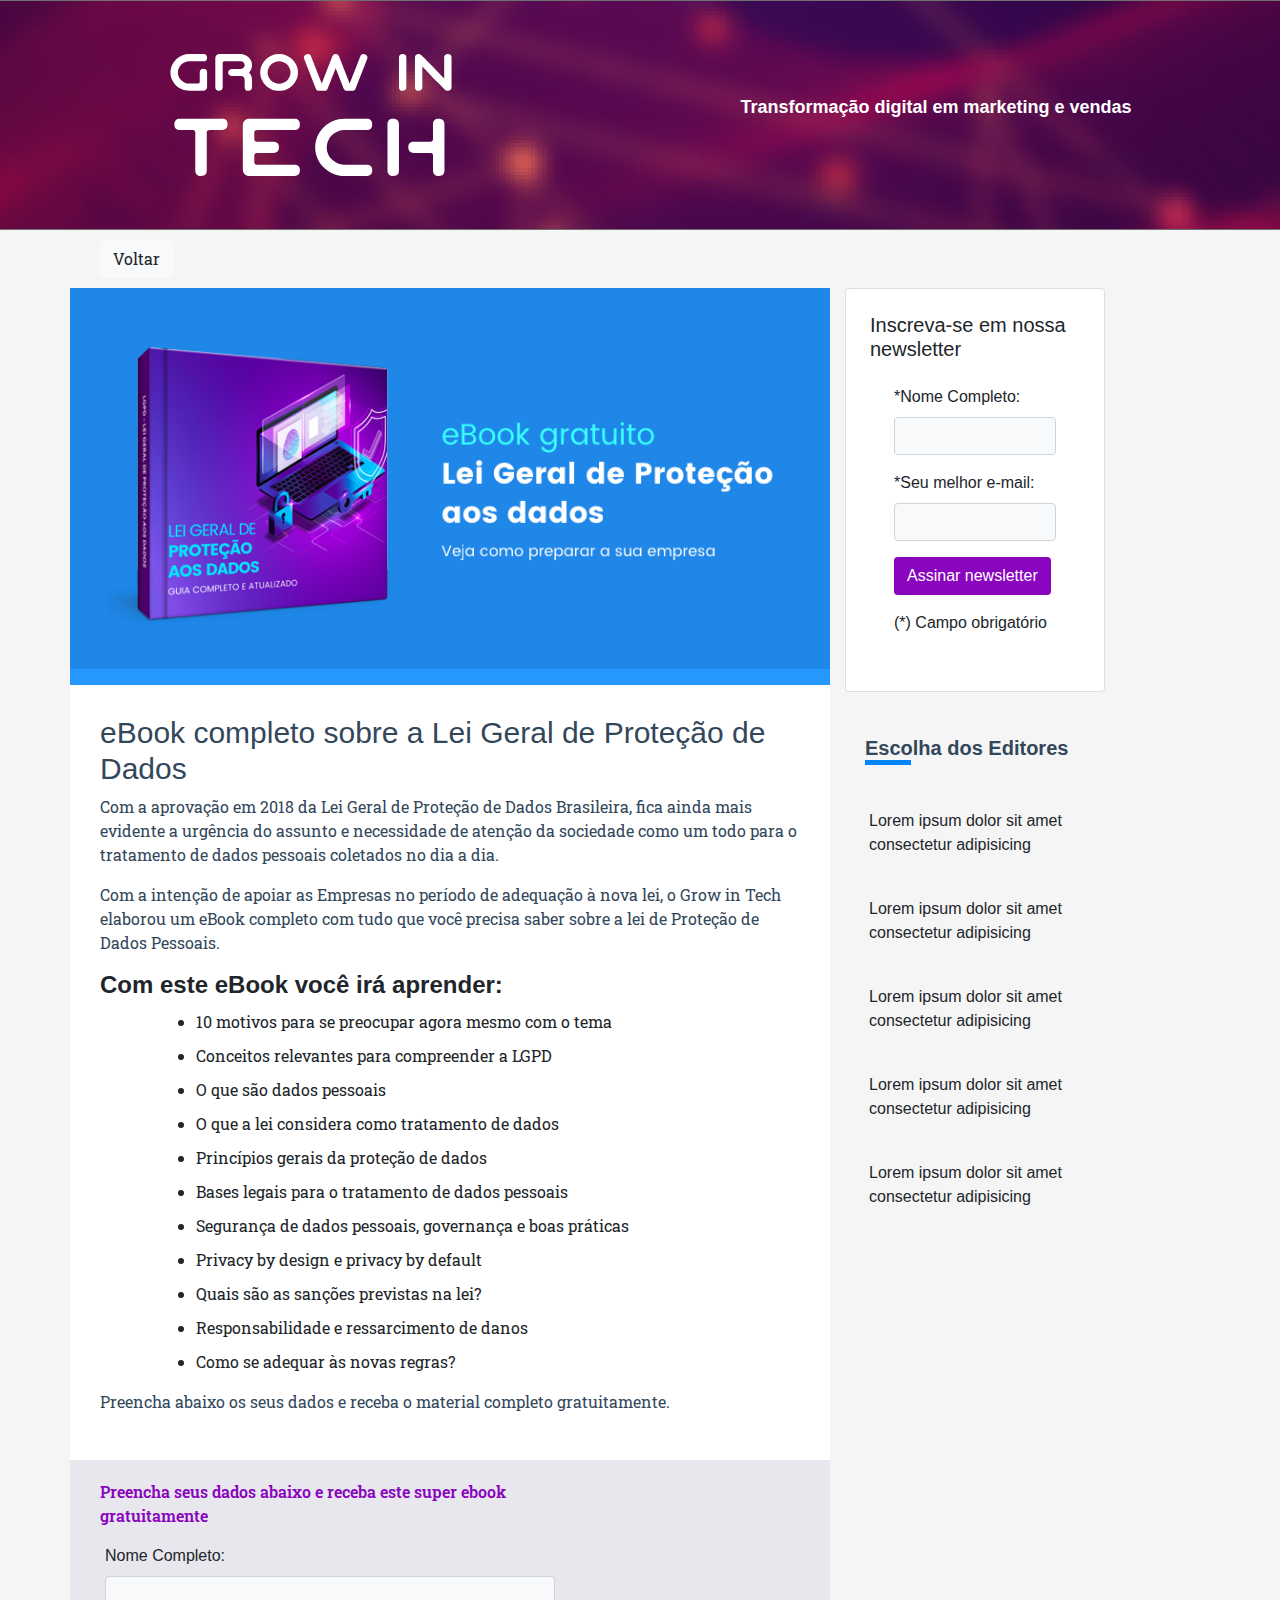
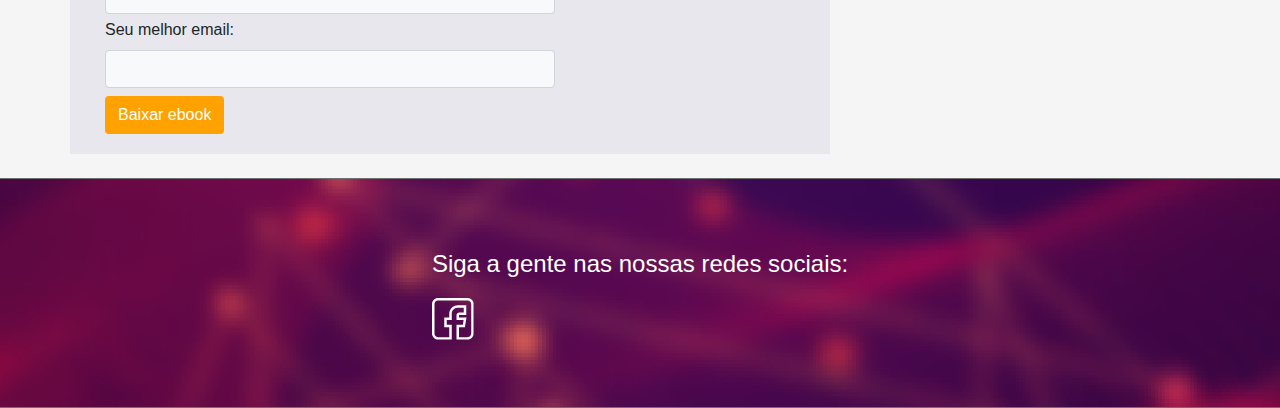
==== commit 001ab936: "Merge branch 'master' into feature/modal" ====
--- a/src/ebook-lgpd.html
+++ b/src/ebook-lgpd.html
@@ -16,12 +16,13 @@
     <meta charset="UTF-8">
     <meta name="viewport" content="width=device-width, initial-scale=1.0">
     <meta http-equiv="X-UA-Compatible" content="ie=edge">
+    <meta name="description" content="Quer saber tudo sobre a Lei de Proteção de Dados - LGPD? Então baixe nosso eBook e fique por dentro dos princípios e como se adaptar a essa nova realidade."> 
     <link rel="stylesheet" href="assets/css/style.css">
     <link rel="stylesheet" href="assets/css/modal.css">
     <link rel="stylesheet" href="https://stackpath.bootstrapcdn.com/bootstrap/4.4.1/css/bootstrap.min.css"
         integrity="sha384-Vkoo8x4CGsO3+Hhxv8T/Q5PaXtkKtu6ug5TOeNV6gBiFeWPGFN9MuhOf23Q9Ifjh" crossorigin="anonymous">
     <link href="https://fonts.googleapis.com/css?family=Poppins|Roboto+Slab&display=swap" rel="stylesheet">
-    <title>Grow In Tech - Blog</title>
+    <title>eBook: LGPD - Como Preparar Sua Empresa? | Grow In Tech</title>
 </head>
 
 <body style="background-color: #f5f5f5;">
@@ -107,8 +108,9 @@
                                 </li>
                             </ul>
                         </div>
-                        <p><span style="font-weight: 400;">Preencha abaixo os seus dados e receba gratuitamente esse
-                                material completo.</span></p>
+                        <p>
+                            <span style="font-weight: 400;">Preencha abaixo os seus dados e receba o material completo gratuitamente.</span>
+                        </p>
                     </div>
                     <section id="footer-popup-news" style="display: block;">
                             <div class="ebook-form">
@@ -120,8 +122,7 @@
                                                 super ebook gratuitamente
                                             </>
                                             <div class="mr-2 col-lg-12">
-                                                <input type="hidden" name="debugMode" value="true" />
-                                                <input type="hidden" name="context" value="Newsletter" />
+                                                <input type="hidden" name="context" value="Ebook" />
                                                 <label for="inputCompletName">Nome Completo:</label>
                                                 <input 
                                                     name="name" 
@@ -144,8 +145,6 @@
                                                 />
                                             </div>
                                             <div class="mt-2 col-lg-12">
-                                                <input name="redirectTo" type="hidden" value="https://www.growintech.com.br/" />
-                                                <input name="debugMode" type="hidden" value="false" />
                                                 <button type="submit" class="btn">Baixar ebook</button>
                                             </div>
                                         </div>
@@ -161,6 +160,7 @@
                     <form class="px-4 py-3" onsubmit="processarCadastro(event);">
                         <div class="form-group">
                             <label for="inputName">*Nome Completo:</label>
+                            <input type="hidden" name="context" value="Newsletter"/>
                             <input name="name" type="text" pattern="^\D{2,}\s[\D\s]{2,}$"
                                 title="Digite seu nome completo" class="form-control bg-light" id="inputName"
                                 required />
